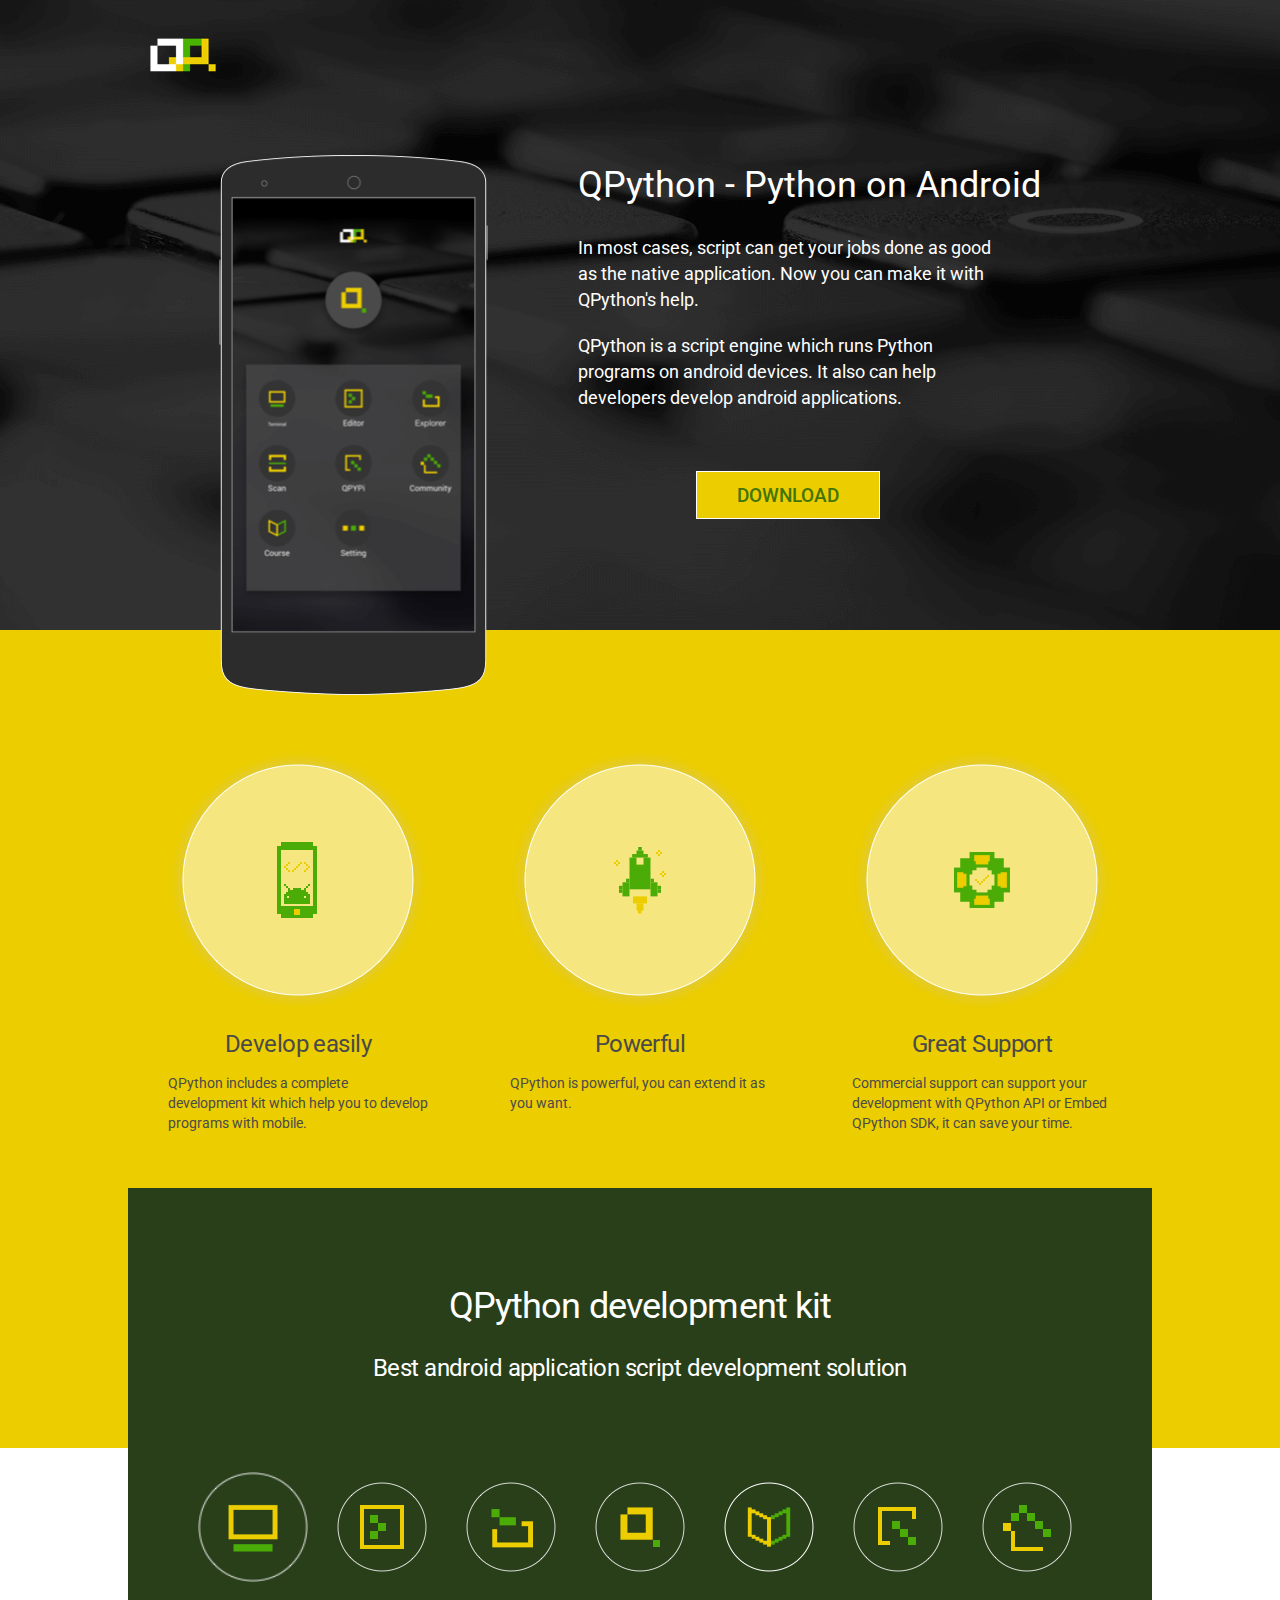
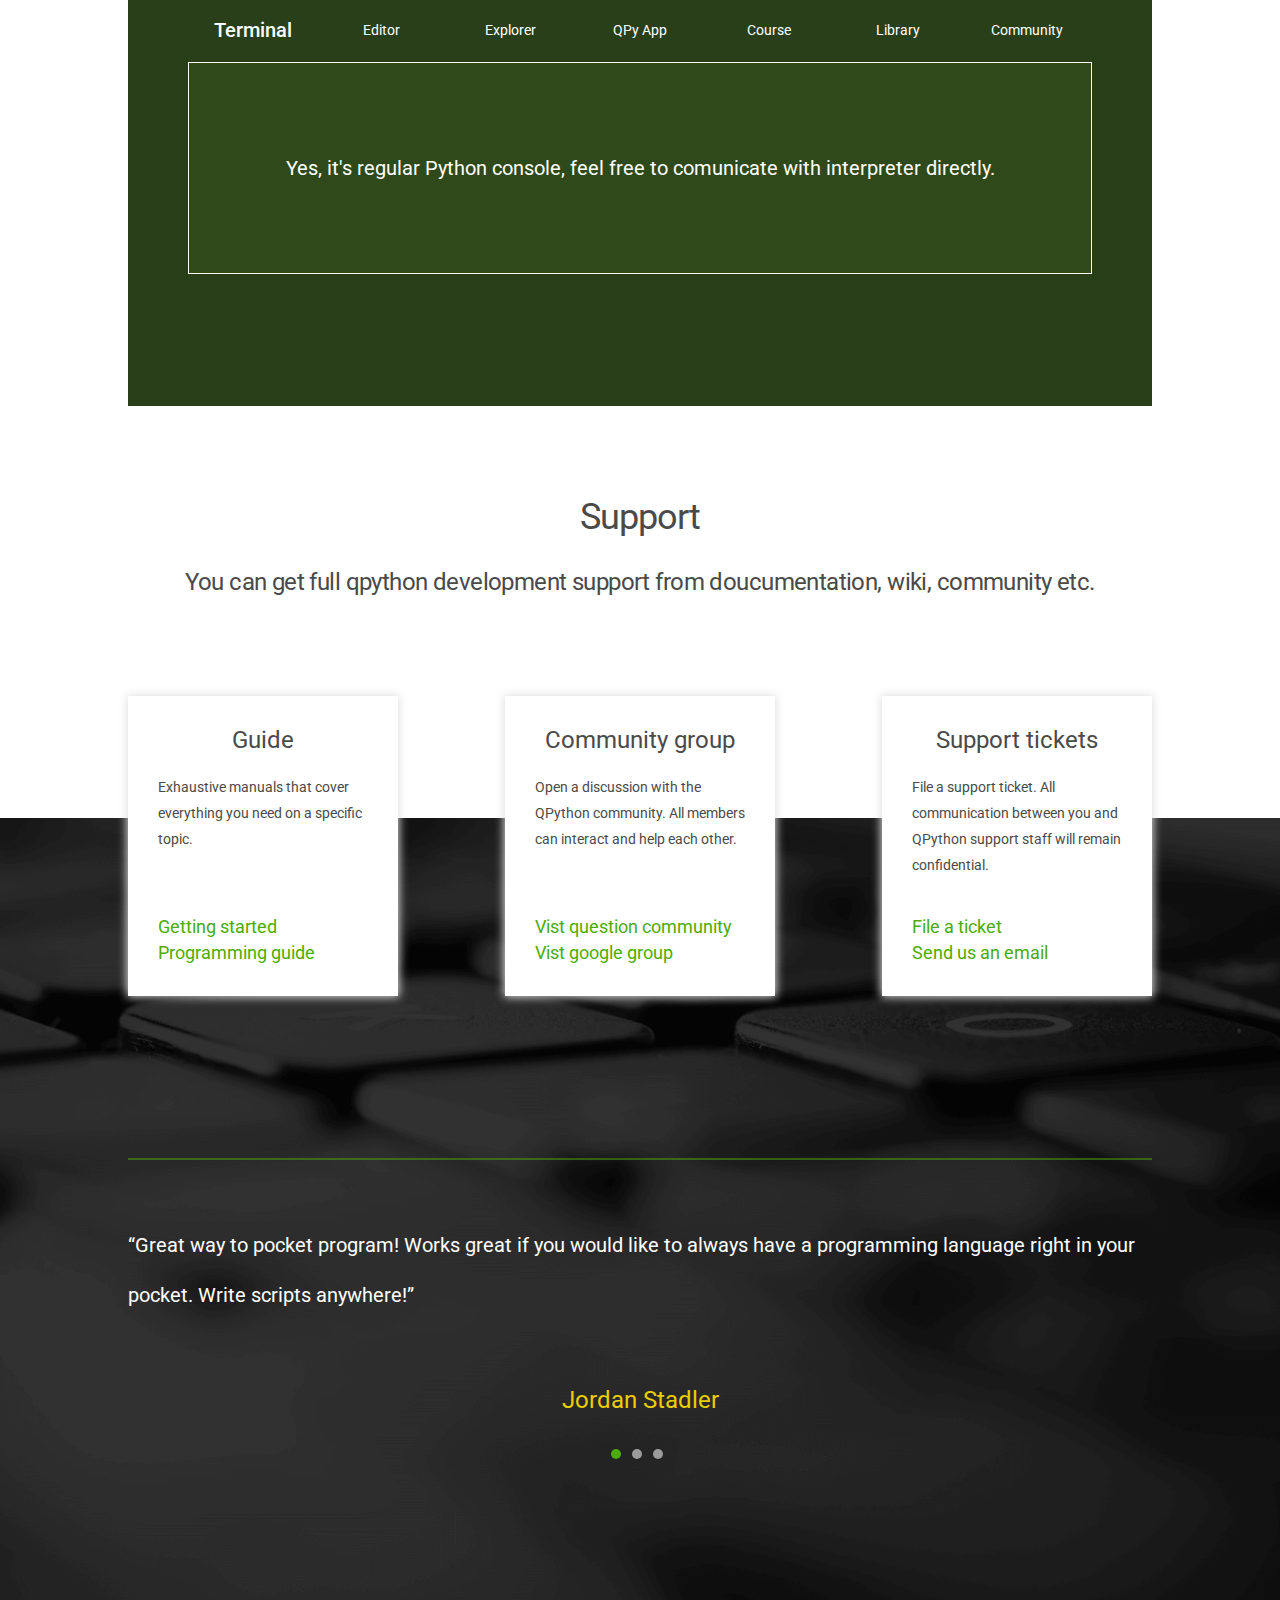
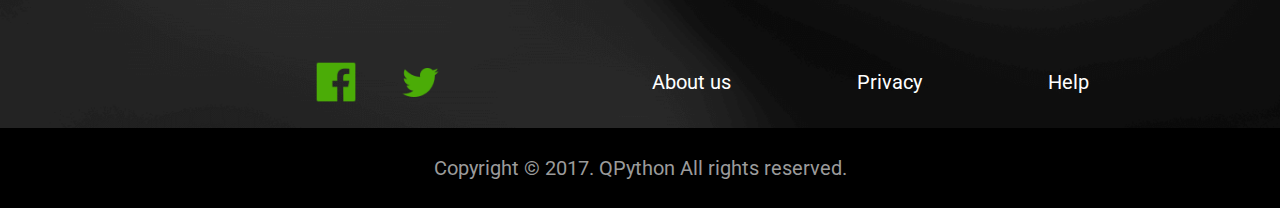
==== index.html @ 424d9c1c "frist init website" ====
<!DOCTYPE html>
<html>
<head>
	<title>QPython - Python on Android</title>
	<meta charset="utf-8">
	<link rel="stylesheet" type="text/css" href="css/index.css">
	<link rel="icon" href="./favicon.ico" type="image/x-icon"/> 
	<link href="https://fonts.googleapis.com/css?family=Roboto:400,500,600" rel="stylesheet">
</head>
<body>
	<header>
		<div class="contain">
			<div class="logo">
				<a href="/">
					<img src="[data-uri]">
				</a>
			</div>
			<div class="header">
				<div class="head-mob">
					<img src="img/img_phone.png">
				</div>
				<div class="head-title">
					<h1>QPython - Python on Android</h1>
					<p>In most cases, script can get your jobs done as good as the native application. Now you can make it with QPython's help. </p>
					<p>QPython is a script engine which runs Python programs on android devices. It also can help developers develop android applications.</p>
					<a href="javascript: void(0);" class="download-btn" title="click to download">
						DOWNLOAD
					</a>
				</div>
				<div class="download-box">
					<span class="remove-box">x</span>
					<h4>Select version download</h4>
					<ol>
						<li>
							<a href="https://github.com/qpython-android/qpython/releases" target="_blank">
								<img src="[data-uri]">
								<div>qpython</div>
							</a>
						</li>
						<li>
							<a href="https://github.com/qpython-android/qpython3/releases" target="_blank">
								<img src="[data-uri]">
							</a>
							<div>qpython3</div>
						</li>
					</ol>
				</div>
			</div>
		</div>		
	</header>
	<main>
		<div class="menu-body">
			<div class="contain menu-box">
				<ul class="menu-ul">
					<li>
						<img src="img/img_develop.png">
						<div class="menu-desc">
							<h3>Develop easily</h3>
							<p>QPython includes a complete development kit which help you to develop programs with mobile. </p>
							<!-- <a href="http://wiki.qpython.org/doc/program_guide/">View detail</a> -->
						</div>
					</li>
					<li>
						<img src="img/img_powerful.png">
						<div class="menu-desc">
							<h3>Powerful</h3>
							<p>QPython is powerful, you can extend it as you want. </p>
							<!-- <a href="http://wiki.qpython.org/doc/program_guide/">View detail</a> -->
						</div>
					</li>
					<li>
						<img src="img/img_support.png">
						<div class="menu-desc">
							<h3>Great Support</h3>
							<p>Commercial support can support your development with QPython API or Embed QPython SDK, it can save your time.</p>
						</div>
					</li>
				</ul>
			</div>
		</div>

		<div class="main-body">
			<div class="contain">
				<div class="main-box">
					<h3>QPython development kit</h3>
					<h4>Best android application script development solution</h4>
					<ul class="main-menu">
						<li class="current-item">
							<img src="[data-uri]">
							<div class="item-name">
								<h5>Terminal</h5>
							</div>
						</li>
						<li>
							<img src="[data-uri]">
							<div class="item-name">
								<h5>Editor</h5>
							</div>
						</li>
						<li>
							<img src="[data-uri]">
							<div class="item-name">
								<h5>Explorer</h5>
							</div>
						</li>
						<li>
							<img src="[data-uri]">
							<div class="item-name">
								<h5>QPy App</h5>
							</div>
						</li>
						<li>
							<img src="[data-uri]">
							<div class="item-name">
								<h5>Course</h5>
							</div>
						</li>
						<li>
							<img src="[data-uri]">
							<div class="item-name">
								<h5>Library</h5>
							</div>
						</li>
						<li>
							<img src="[data-uri]">
							<div class="item-name">
								<h5>Community</h5>
							</div>
						</li>
					</ul>
					<ul class="main-desc">
					    <li>
					    	<p>Yes, it's regular Python console, feel free to comunicate with interpreter directly.</p>
					    </li>
					    <li style="display: none;">
					    	<p>Put it in your pocket, and code whenever, wherever</p>
					    </li>
					    <li style="display: none;">
					    	<p>Is too many files in your storage? backup to the cloud!</p>
					    </li>
					    <li style="display: none;">
					    	<p>The easiest way to run your program!</p>
					    </li>
					    <li style="display: none;">
					    	<p>How fun is it coding with python? Here are the answers!</p>
					    </li>
					    <li style="display: none;">
					    	<p>All modules you love could find here!</p>
					    </li>
					    <li style="display: none;">
					    	<p>The coolest code and coolest person are here waiting for you!</p>
					    </li>
					</ul>
				</div>
				<h2 class="main-h2">Support</h2>
				<h3 class="main-h3">You can get full qpython development support from doucumentation, wiki, community etc.</h3>
				<ul class="main-more">
					<li>
						<h4>Guide</h4>
						<p>Exhaustive manuals that cover everything you need on a specific topic.</p>
						<div class="more-desc">
							<a href="http://wiki.qpython.org/doc/how-to-start/" target="_blank">Getting started</a>
							<a href="http://wiki.qpython.org/doc/program_guide/" target="_blank">Programming guide</a>
						</div>
					</li>
					<li>
						<h4>Community group</h4>
						<p>Open a discussion with the QPython community. All members can interact and help each other.</p>
						<div class="more-desc">
							<a href="http://qpython.org">Vist question community</a>
							<a href="https://groups.google.com/forum/?hl=en#!forum/qpython">Vist google group</a>
						</div>
					</li>
					<li>
						<h4>Support tickets</h4>
						<p>File a support ticket. All communication between you and QPython support staff will remain confidential.</p>
						<div class="more-desc">
							<a href="https://github.com/qpython-android/QPython.org/issues?state=open">File a ticket</a>
							<a href="mailto:support@qpython.org">Send us an email</a>
						</div>
					</li>
				</ul>
			</div>
		</div>
	</main>
	<div class="footer">
		<div class="contain">
			<hr class="footer-hr">
			<div class="footer-box">
				<ul class="comment-ul">
					<li>
						<div class="comment-content">
							“Great way to pocket program! Works great if you would like to always have a programming language right in your pocket. Write scripts anywhere!”
						</div>
						<div class="comment-name">
							Jordan Stadler
						</div>
					</li>
					<li style="display: none;">
						<div class="comment-content">
							“Simply Amazing! I can't believe this exists and I'm more amazed with what I can do with it! I can practically parse data I check daily in two clicks vs. Opening and typing in Chrome with DroidToast and Soup! I love python package names haha”
						</div>
						<div class="comment-name">
							Michael Cohee
						</div>
					</li>
					<li style="display: none;">
						<div class="comment-content">
							“It's not just python, it's Python Arsenal Django,Web,kivy,bottlepy,... exceeds my expectations :D”
						</div>
						<div class="comment-name">
							Chirag jain
						</div>
					</li>
				</ul>
				<ol class="side_comment">
					<li class="active"></li>
					<li></li>
					<li></li>
				</ol>
			</div>
			<div class="footer-link">
				<ol class="footer-share">
					<li>
						<a href="http://www.facebook.com/qpython" target="_block">
							<img src="[data-uri]">
						</a>
					</li>
					<li>
						<a href="http://twitter.com/qpython" target="_block">
							<img src="[data-uri]">
						</a>
					</li>
				</ol>
				<ol class="footer-about">
					<li><a href="http://qpy.io/press/about-us">About us</a></li>
					<li><a href="http://qpy.io/press/privacy">Privacy</a></li>
					<li><a href="http://qpy.io/faq">Help</a></li>
				</ol>
			</div>
		</div>
	</div>

	<footer>
		Copyright © 2017. QPython All rights reserved.
	</footer>
</body>
<script src="js/index.js"></script>
<script type="text/javascript"> 

var _gaq = _gaq || []; 

_gaq.push(['_setAccount', 'UA-34801634-1']); 

_gaq.push(['_trackPageview']); 



(function() { 

var ga = document.createElement('script'); ga.type = 'text/javascript'; ga.async = true; 

ga.src = ('https:' == document.location.protocol ? 'https://ssl' : 'http://www') + '.google-analytics.com/ga.js'; 

var s = document.getElementsByTagName('script')[0]; s.parentNode.insertBefore(ga, s); 

})(); 

</script> 
</html>
---- css/index.css ----
/*************base start*************/
* {
	margin: 0;
	padding: 0;
	box-sizing: border-box;
}
a {
	color: inherit;
	text-decoration: none;
}
ul, ol {
	list-style: none;
}
hr {
	border: 0;
	border: 1px solid #E8E8E8;
}
/*清除浮动*/
.clearfix { 
	*zoom: 1; 
} 
.clearfix:before, 
.clearfix:after { 
	display: table; 
	line-height: 0; 
	content: ""; 
}
.clearfix:after { 
	clear: both; 
}

html {
	/*chome font-size最小为12px, 所以设置成20px*/
	font-size: 20px; 
	font-family: 'Roboto', "Helvetica Neue", Helvetica, Roboto, Arial, sans-serif;
} 


/***************end*************/

.contain {
	margin: 0 auto;
	width: 51.2rem;
}

header,
footer,
main,
.footer
 {
	min-width: 51.2rem;
}

header {
	height: 31.5rem;
	background: url(../img/img_bg_home_head.png);
	background-size: cover;
}
.logo img{
	margin: .75rem;
	width: 4rem;
	height: 4rem;
}
.header {
	margin-top: 2rem;
}
.head-mob {
	float: left;
	width: 22.5rem;
	height: 27rem;
	padding-left: 4.55rem;
	padding-right: 4.5rem;
}
.head-mob img {
	width: 100%;
	height: 100%;
}
.head-title {
	float: left;
	width: 21rem;
}
.head-title h1 {
	font-size: 1.8rem;
	color: #FFFFFF;
	line-height: 3rem;
	white-space: nowrap;
	font-weight: 400;
}
.head-title p {
	margin-top: 1rem;
	font-size: .9rem;
	color: #FFFFFF;
	line-height: 1.3rem;
}
.download-btn {
	display: block;
	margin: 3rem auto;
	width: 9.2rem;
	height: 2.41rem;
	background: #ECCD00;
	border: 1px solid #FFF;
	font-size: .96rem;
	text-align: center;
	line-height: 2.41rem;
	color: #417505;
	font-weight: 500;
}


.menu-body {
	background: #ECCD00;
	min-height: 40.9rem;
}
.menu-box {
	padding-top: 6rem;
}
.menu-ul {
	padding: 0 2rem;
	display: flex;
	justify-content: space-between;
	-moz-justify-content: space-between;
	-ms-justify-content: space-between;
	-webkit-justify-content: space-between;
}
.menu-ul li {
	display: inline-block;
	width: 13rem;
	height: 13rem;
}
.menu-ul li img {
	width: 100%;
	height: 100%;
}
.menu-desc h3 {
	margin-top: .75rem;
	margin-bottom: .75rem;
	text-align: center;
	font-weight: 400;
	font-size: 1.2rem;
	color: #4A4A4A;
	letter-spacing: -0.58px;
	white-space: nowrap;
}
.menu-desc p {
	font-size: .7rem;
	color: #4A4A4A;
	letter-spacing: 0;
	line-height: 1rem;
	min-height: 3rem;
}
.menu-desc a {
	font-size: .7rem;
	color: #4BAC07;
	letter-spacing: -0.34px;
	line-height: 1.1rem;
}


.main-body {
	height: 61.5rem;
}
.main-box {
	min-height: 40.9rem;
	background-color: #283f1a;
	margin-top: -13rem;
}
.main-box h3 {
	padding-top: 3.5rem;
	font-size: 1.8rem;
	color: #FFFFFF;
	line-height: 4.8rem;
	letter-spacing: -0.87px;
	font-weight: 400;
	text-align: center;
}
.main-box h4 {
	font-size: 24px;
	color: #FFFFFF;
	letter-spacing: -0.58px;
	font-weight: 400;
	text-align: center;
}
.main-menu {
	margin: 4.5rem 3rem 1rem;
	height: 8.5rem;
	display: flex;
	justify-content: space-around;
	-moz-justify-content: space-around;
	-ms-justify-content: space-around;
	-webkit-justify-content: space-around;
}
.main-menu li{
	width: 5.5rem;
	text-align: center;
	margin-top: .5rem;
	cursor: pointer;
	position: relative;
}
.main-menu .current-item {
	margin-top: 0;
}
.current-item img {
	width: 100%;
}
.item-name {
	position: absolute;
	left: 0;
	right: 0;
	bottom: 0;
	height: 1.2rem;
}
.item-name h5 {
	font-size: .7rem;
	color: #FFFFFF;
	line-height: 1.2rem;
	font-weight: 400;
}
.current-item .item-name h5 {
	font-size: 1rem;
	font-weight: 500;
}
.main-desc {
	height: 10.6rem;
	margin-left: 3rem;
	margin-right: 3rem;
	padding-left: .75rem;
	padding-right: .75rem;
	color: #FFF;
	font-size: 1rem;
	background-color: #2f491a;
	border: 1px solid #FFFFFF;
}
.main-desc li {
	height: 100%;
	overflow-y: auto;
	display: flex;
	align-items: center;
	-moz-align-items: center;
	-ms-align-items: center;
	-webkit-align-items: center;
	justify-content: center;
	-moz-justify-content: center;
	-ms-justify-content: center;
	-webkit-justify-content: center;
}
.main-h2 {
	margin-top: 4.5rem;
	margin-bottom: 1.5rem;
	font-size: 1.8rem;
	color: #4A4A4A;
	letter-spacing: -0.87px;
	text-align: center;
	font-weight: 400;
}
.main-h3 {
	font-size: 1.2rem;
	color: #4A4A4A;
	letter-spacing: -0.58px;
	text-align: center;
	font-weight: 400;
}
.main-more {
	height: 15rem;
	margin-top: 5rem;
	display: flex;
	justify-content: space-between;
	-moz-justify-content: space-between;
	-ms-justify-content: space-between;
	-webkit-justify-content: space-between;
}
.main-more li {
	height: 100%;
	width: 13.5rem;
	padding: 1.5rem;
	background-color: #FFF;
	box-shadow: 0 0 9px 1px #e0e0e0;
	position: relative;
}
.main-more h4 {
	margin-bottom: 1rem;
	font-size: 1.2rem;
	font-weight: 400;
	color: #4A4A4A;
	text-align: center;
}
.main-more p {
	font-size: .7rem;
	color: #4A4A4A;
	line-height: 1.3rem;
}
.more-desc {
	position: absolute;
	right: 1.5rem;
	bottom: 1.5rem;
	left: 1.5rem;
	height: 2.6rem;
	line-height: 1.3rem;
	font-size: .9rem;
	color: #4BAC07;
	z-index: 999;
	overflow: hidden;
}
.more-desc a {
	white-space: nowrap;
}

.footer {
	height: 45.5rem;
	background-image: url(../img/img_bg_home_bottom.png);
	background-size: cover;
}
.footer-hr {
	padding-top: 17rem;
	border: none;
	border-bottom: 2px solid #4BAC07;
	opacity: .5;
	margin-bottom: 3rem;
}
.footer-box {
	height: 22rem;
}
.comment-content {
	height: 7.5rem;
	font-size: 1rem;
	color: #FFFFFF;
	line-height: 2.5rem;
	overflow-y: auto;
}
.comment-name {
	margin-bottom: .5rem;
	font-size: 1.2rem;
	color: #ECCD00;
	line-height: 3rem;
	text-align: center;
}
.side_comment {
	text-align: center;
}
.side_comment li{
	margin-right: .3rem;
	display: inline-block;
	width: .5rem;
	height: .5rem;
	background: #9B9B9B;
	border-radius: 50%;
	cursor: pointer;
}
.side_comment .active {
	background-color:  #4BAC07;
}
.footer-link ol {
	float: left;
}
.footer-link img {
	height: 2.2rem;
}
.footer-link li {
	display: inline-block;
	line-height: 2.2rem;
}
.footer-share {
	width: 45%;
	display: flex;
	justify-content: center;
	-moz-justify-content: center;
	-ms-justify-content: center;
	-webkit-justify-content: center;
}
.footer-share li {
	margin-left: 2rem;
}
.footer-about {
	width: 55%;
	display: flex;
	justify-content: space-around;
	-ms-justify-content: space-around;
	-moz-justify-content: space-around;
	-webkit-justify-content: space-around;
	font-size: 1rem;
	color: #FFFFFF;
}


footer {
	height: 4rem;
	background-color: #000;
	line-height: 4rem;
	font-size: 1rem;
	color: #9B9B9B;
	text-align: center;
}


.download-box {
	display: none;
	transition: display 1s;
	position: fixed;
	margin: auto;
	top: 0;
	right: 0;
	bottom: 0;
	left: 0;
	width: 20rem;
	height: 15rem;
	background-color: #121212;
	filter: alpha(opacity=60);  
    background-color: rgb(0, 0, 0);  
    background-color: rgba(0, 0, 0, 0.6);  
	z-index: 1000;
	padding: 2rem;
	color: #FFF;
	border-radius: 5px;
	box-shadow: 0 0 9px #e0e0e0;
}
.download-box h4 {
	text-align: center;
	font-size: 1.2rem;
}
.download-box li {
	width: 50%;
	float: left;
	text-align: center;
	margin-top: 2.5rem;
}
.download-box li:first-child {
	border-right: 1px solid #FFF;
}
.download-box li:last-child {
	border-left: 1px solid #FFF;
}
.download-box .remove-box {
	position: absolute;
	right: .5rem;
	top: .5rem;
	width: 1rem;
	height: 1rem;
	color: #000;
	text-align: center;
	line-height: .9rem;
	cursor: pointer;
	border-radius: 50%;
	background-color: #EEE;
}
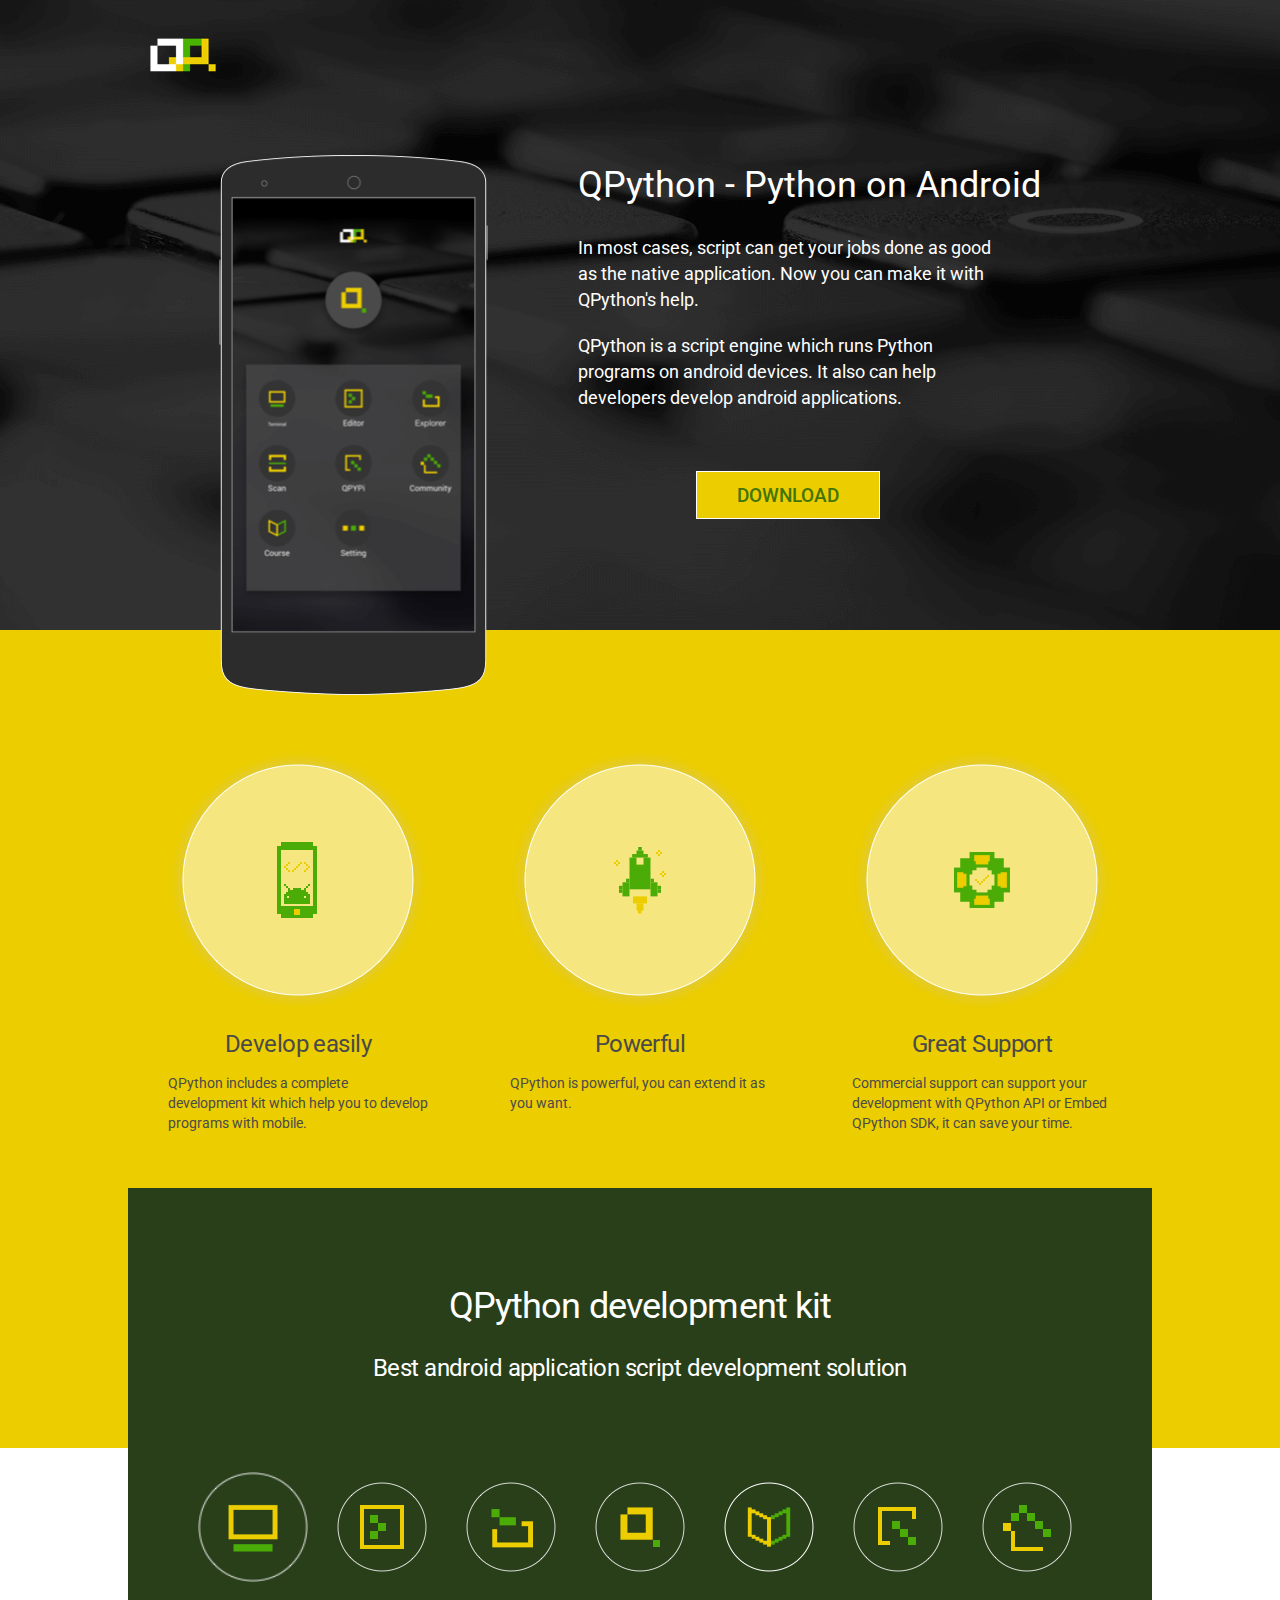
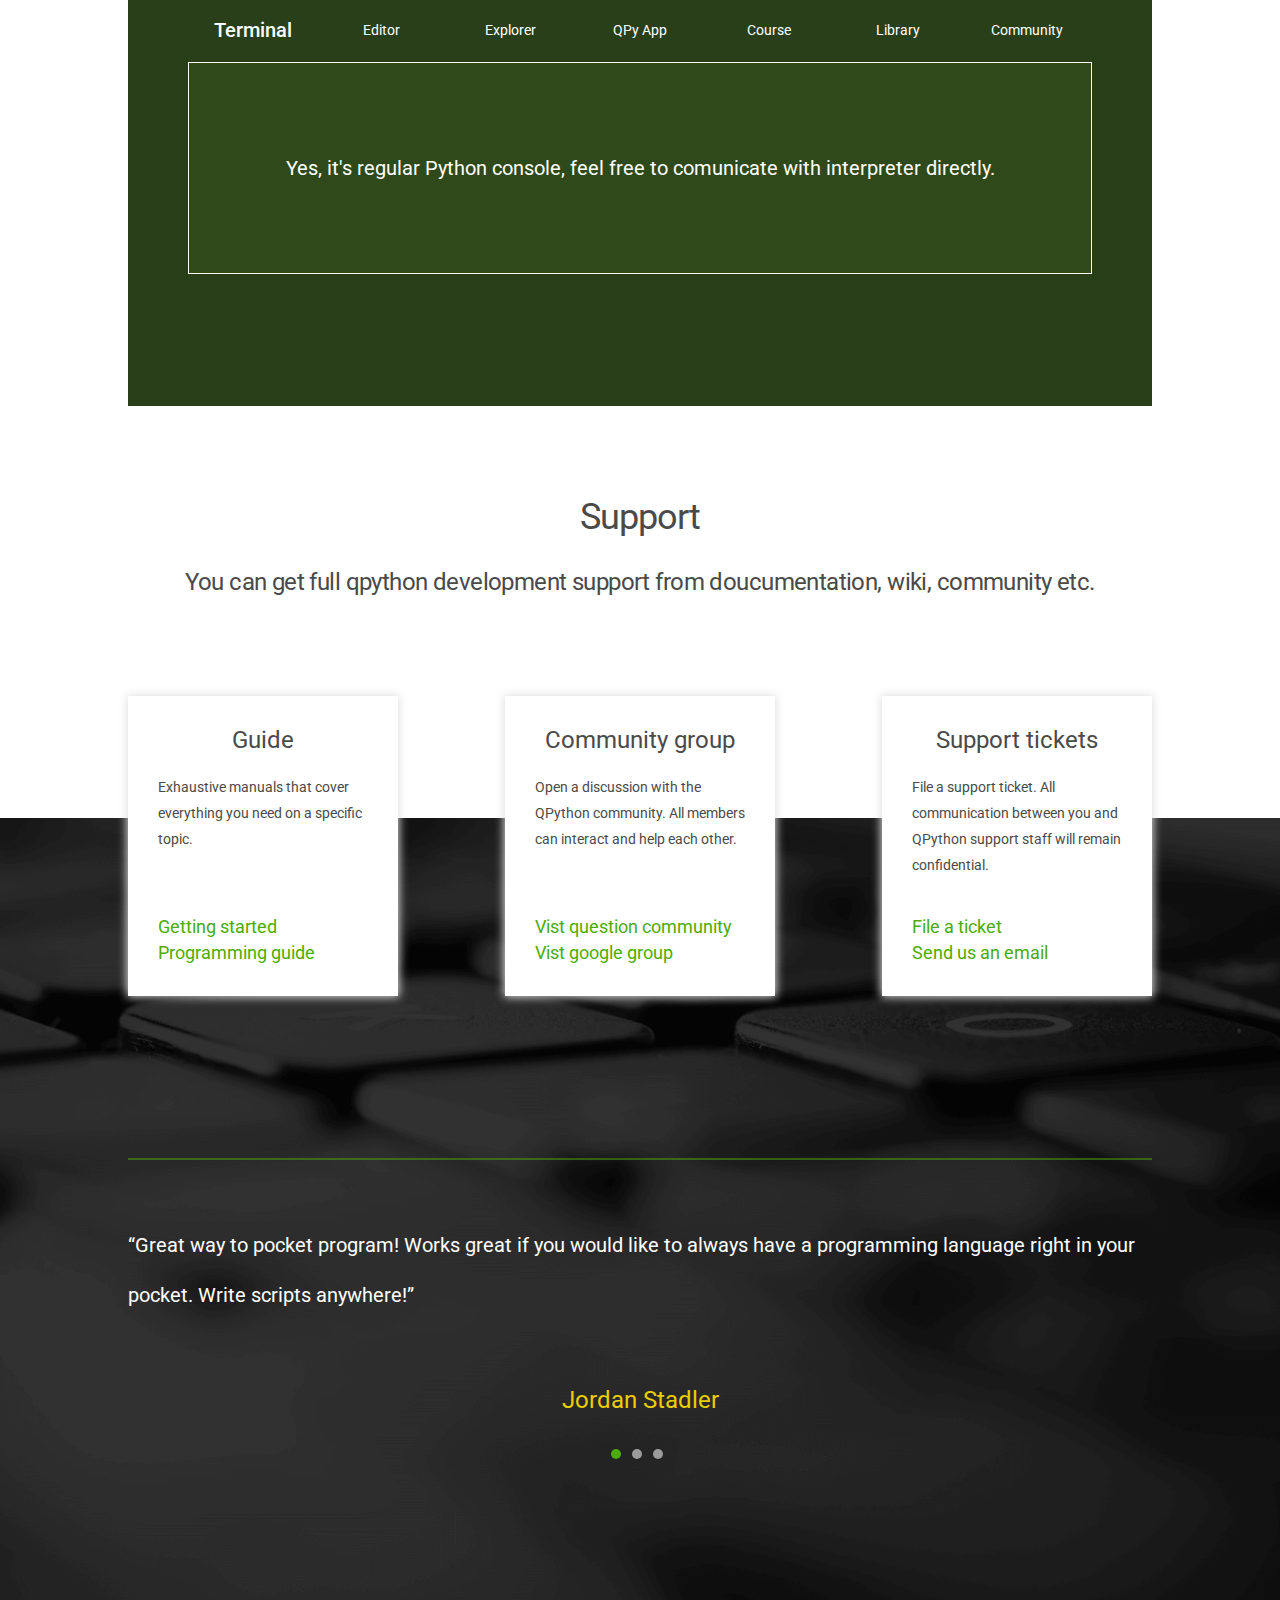
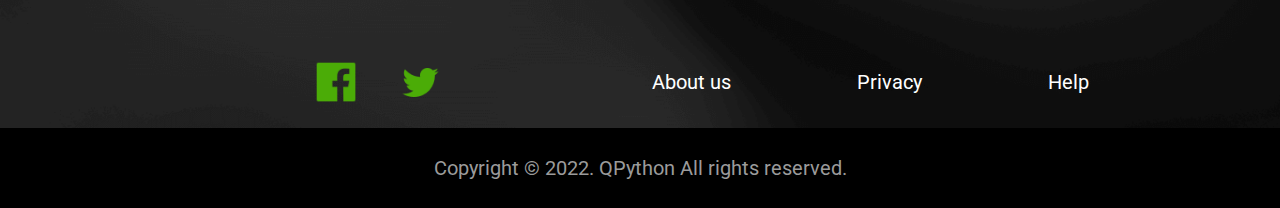
==== commit 80c9bbfe: "Update index.html" ====
--- a/index.html
+++ b/index.html
@@ -159,8 +159,8 @@
 						<h4>Guide</h4>
 						<p>Exhaustive manuals that cover everything you need on a specific topic.</p>
 						<div class="more-desc">
-							<a href="http://wiki.qpython.org/doc/how-to-start/" target="_blank">Getting started</a>
-							<a href="http://wiki.qpython.org/doc/program_guide/" target="_blank">Programming guide</a>
+							<a href="http://www.qpython.org/en/guide.html" target="_blank">Getting started</a>
+							<a href="http://www.qpython.org/en/guide.html#developer-guide" target="_blank">Programming guide</a>
 						</div>
 					</li>
 					<li>
@@ -242,7 +242,7 @@
 	</div>
 
 	<footer>
-		Copyright © 2017. QPython All rights reserved.
+		Copyright © 2022. QPython All rights reserved.
 	</footer>
 </body>
 <script src="js/index.js"></script>
@@ -267,4 +267,4 @@
 })(); 
 
 </script> 
-</html>+</html>
